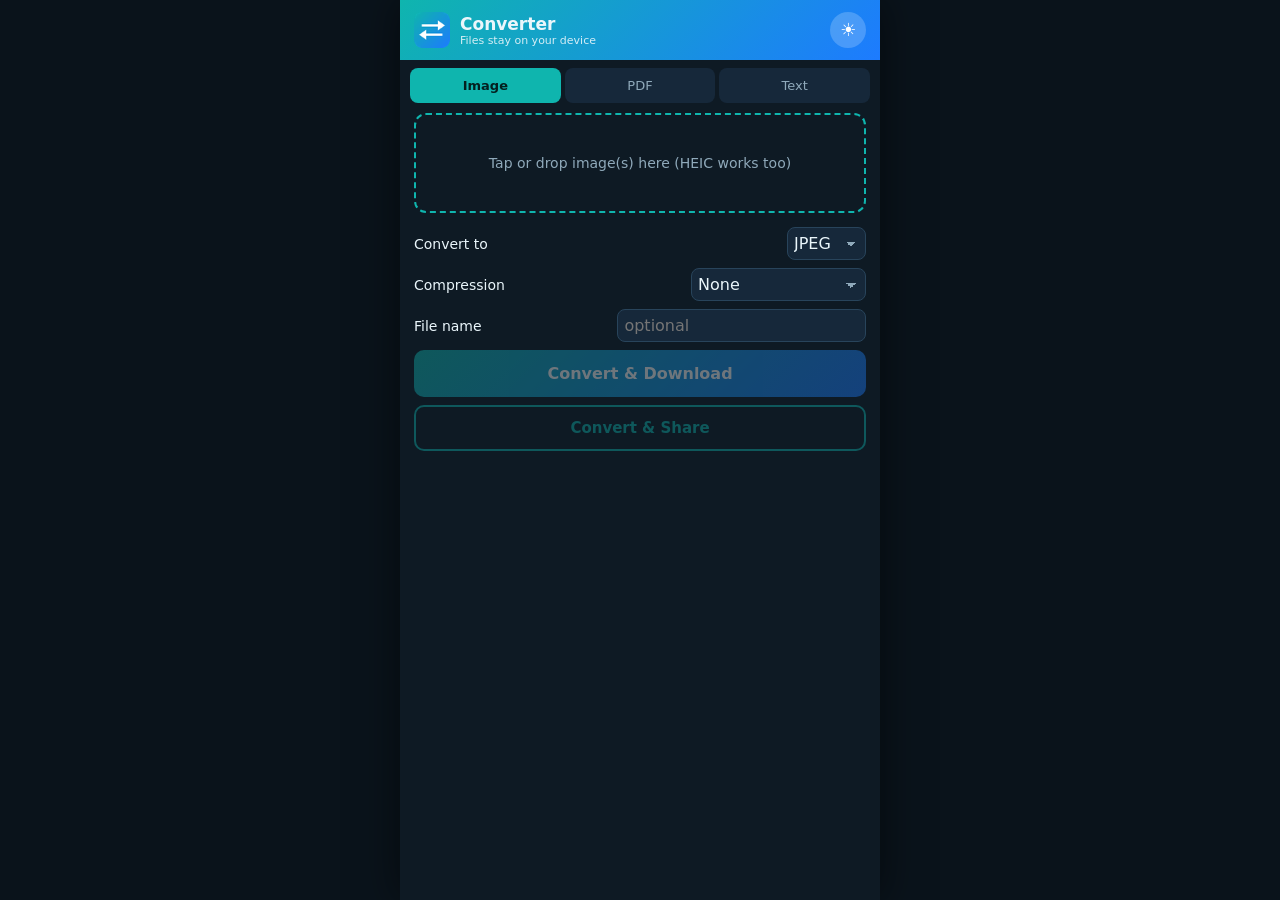
==== index.html @ 8bd6b9fa "Unpack Converter site" ====
<!doctype html>
<html><head><meta charset="utf-8"><meta name="viewport" content="width=device-width,initial-scale=1,viewport-fit=cover"><meta name="theme-color" content="#0fb5ae"><link rel="manifest" href="manifest.webmanifest"><link rel="apple-touch-icon" href="icons/apple-touch-icon.png"><meta name="apple-mobile-web-app-capable" content="yes"><meta name="apple-mobile-web-app-title" content="Converter"><meta name="apple-mobile-web-app-status-bar-style" content="black-translucent"><link rel="stylesheet" href="style.css?v=4"><title>Converter</title></head>
<body>
<header><img src="icons/icon48.png" alt=""><div><h1>Converter</h1><p>Files stay on your device</p></div><button id="theme" type="button" aria-label="Toggle dark or light theme">☀</button></header>
<nav id="tabs">
  <button data-mode="img" class="active">Image</button>
  <button data-mode="pdf2txt">PDF</button>
  <button data-mode="txt2pdf">Text</button>
</nav>
<main>
  <label id="drop" for="file"><span id="dropText">Click or drop image(s) here</span><input type="file" id="file" hidden></label>
  <div id="files"></div>
  <div id="editor" class="hide"><div class="row" id="edtools"><button type="button" id="rotL">⟲ Rotate</button><button type="button" id="rotR">Rotate ⟳</button><button type="button" id="cropReset">Reset crop</button></div>
    <div id="stage"><div id="wrap"><canvas id="prev"></canvas><div id="cropbox"></div></div></div><div id="edhint">Drag on the picture to crop (one image only).</div></div>
  <div id="opt" class="row"><label for="fmt">Convert to</label>
    <select id="fmt"><option value="application/pdf">PDF</option><option value="image/jpeg" selected>JPEG</option><option value="image/png">PNG</option><option value="image/webp">WebP</option></select></div>
  <div id="popt" class="row hide"><label for="pfmt">Convert to</label>
    <select id="pfmt"><option value="text" selected>Text</option><option value="pdfc">PDF (compressed)</option><option value="image/jpeg">JPEG</option><option value="image/png">PNG</option><option value="image/webp">WebP</option></select></div>
  <div id="topt" class="row hide"><label for="tfmt">Convert to</label>
    <select id="tfmt"><option value="pdf" selected>PDF</option><option value="image/jpeg">JPEG</option><option value="image/png">PNG</option><option value="image/webp">WebP</option></select></div>
  <div id="copt" class="row"><label for="comp">Compression</label>
    <select id="comp"><option value="none" selected>None</option><option value="medium">Medium (smaller)</option><option value="strong">Strong (smallest)</option></select></div>
  <div class="row"><label for="outname">File name</label><input id="outname" type="text" placeholder="optional" autocomplete="off"></div>
  <textarea id="text" placeholder="Type or paste text here, or choose a .txt file above"></textarea>
  <button id="go" disabled>Convert &amp; Download</button>
  <button id="share" type="button" class="sec" disabled>Convert &amp; Share</button>
  <button id="shareNow" type="button" class="sec hide">Tap to share</button>
  <div id="status"></div>
</main>
<script src="lib/heic2any.min.js?v=4"></script>
<script src="lib/pdf.min.js?v=4"></script>
<script src="lib/jspdf.umd.min.js?v=4"></script>
<script src="app.js?v=4"></script>
<script>if('serviceWorker' in navigator)navigator.serviceWorker.register('sw.js',{updateViaCache:'none'});</script>
</body></html>
---- style.css ----
:root{--a:#0fb5ae;--a2:#1d7bff;--bg:#0e1a24;--card:#16283a;--tx:#eaf6fb;--mut:#8fa9ba;--bd:#28445b}
[data-theme=light]{--bg:#f1f8fa;--card:#ffffff;--tx:#0e1a24;--mut:#4f6b7a;--bd:#bcd3dc}
[data-theme=light] html,html[data-theme=light]{background:#dfeef2}
*{box-sizing:border-box}
body{margin:0 auto;max-width:480px;min-height:100vh;background:var(--bg);color:var(--tx);font:14px system-ui,sans-serif}
header{padding-top:max(12px,env(safe-area-inset-top))!important;display:flex;gap:10px;align-items:center;padding:12px 14px;background:linear-gradient(135deg,var(--a),var(--a2))}
header img{width:32px;height:32px;border-radius:8px}
h1{margin:0;font-size:17px}header p{margin:0;font-size:11px;opacity:.9}
nav{display:grid;grid-template-columns:repeat(3,1fr);gap:4px;padding:8px 10px 0}
nav button{background:var(--card);color:var(--mut);border:0;border-radius:8px;padding:7px 2px;font-size:11px;cursor:pointer}
nav button.active{background:var(--a);color:#04201f;font-weight:700}
main{padding:10px 14px 14px}
#drop{display:flex;align-items:center;justify-content:center;height:70px;border:2px dashed var(--a);border-radius:12px;color:var(--mut);cursor:pointer;text-align:center;padding:6px}
#drop.over{background:var(--card);color:var(--tx)}
#files{font-size:12px;color:var(--mut);margin:6px 0;max-height:70px;overflow:auto}
.row{display:flex;align-items:center;justify-content:space-between;margin:8px 0}
select,textarea,input[type=text]{font-size:16px;background:var(--card);color:var(--tx);border:1px solid var(--bd);border-radius:8px;padding:6px}
textarea{width:100%;height:90px;resize:vertical;margin-bottom:8px}
#go{width:100%;padding:10px;border:0;border-radius:10px;background:linear-gradient(135deg,var(--a),var(--a2));color:#fff;font-weight:700;font-size:14px;cursor:pointer}
#go:disabled{opacity:.4;cursor:default}
#status{margin-top:8px;font-size:12px;min-height:16px;color:var(--a)}
#status.err{color:#ff7a7a}
.hide{display:none!important}

input[type=text]{width:55%}

html{background:#0a131b}
body{box-shadow:0 0 40px #0008}
body{padding-bottom:env(safe-area-inset-bottom)}
header img{width:36px;height:36px}
nav button{padding:10px 2px;font-size:13px}
#go{padding:14px;font-size:16px}
#drop{height:100px}

#theme{margin-left:auto;background:#ffffff33;border:0;border-radius:50%;width:36px;height:36px;font-size:18px;color:#fff;cursor:pointer}
.sec{width:100%;margin-top:8px;padding:12px;border:2px solid var(--a);border-radius:10px;background:transparent;color:var(--a);font-weight:700;font-size:15px;cursor:pointer}
.sec:disabled{opacity:.4;cursor:default}
#editor{margin:6px 0}
#edtools{gap:6px}
#edtools button{flex:1;background:var(--card);color:var(--tx);border:1px solid var(--bd);border-radius:8px;padding:8px 2px;font-size:13px;cursor:pointer}
#stage{display:flex;justify-content:center;background:var(--card);border-radius:10px;padding:6px}
#prev{max-width:100%;touch-action:none;cursor:crosshair}
#edhint{font-size:11px;color:var(--mut);margin-top:4px}

button,select,input,textarea{-webkit-appearance:none;appearance:none;font-family:inherit}
select{padding-right:26px;background-image:linear-gradient(45deg,transparent 50%,var(--mut) 50%),linear-gradient(135deg,var(--mut) 50%,transparent 50%);background-position:calc(100% - 14px) 55%,calc(100% - 9px) 55%;background-size:5px 5px,5px 5px;background-repeat:no-repeat}
#theme{display:flex;align-items:center;justify-content:center;flex:none;padding:0;line-height:1}
.sec{display:block;-webkit-text-fill-color:var(--a)}
.sec:disabled{-webkit-text-fill-color:var(--a)}
#go{display:block}
html{-webkit-text-size-adjust:100%}

#wrap{position:relative;display:inline-block;line-height:0}
#cropbox{position:absolute;display:none;pointer-events:none;border:2px solid #0fb5ae;box-shadow:0 0 0 9999px rgba(0,0,0,.55);box-sizing:border-box}
#stage{overflow:hidden}
#prev{display:block;-webkit-user-select:none;user-select:none;-webkit-touch-callout:none}
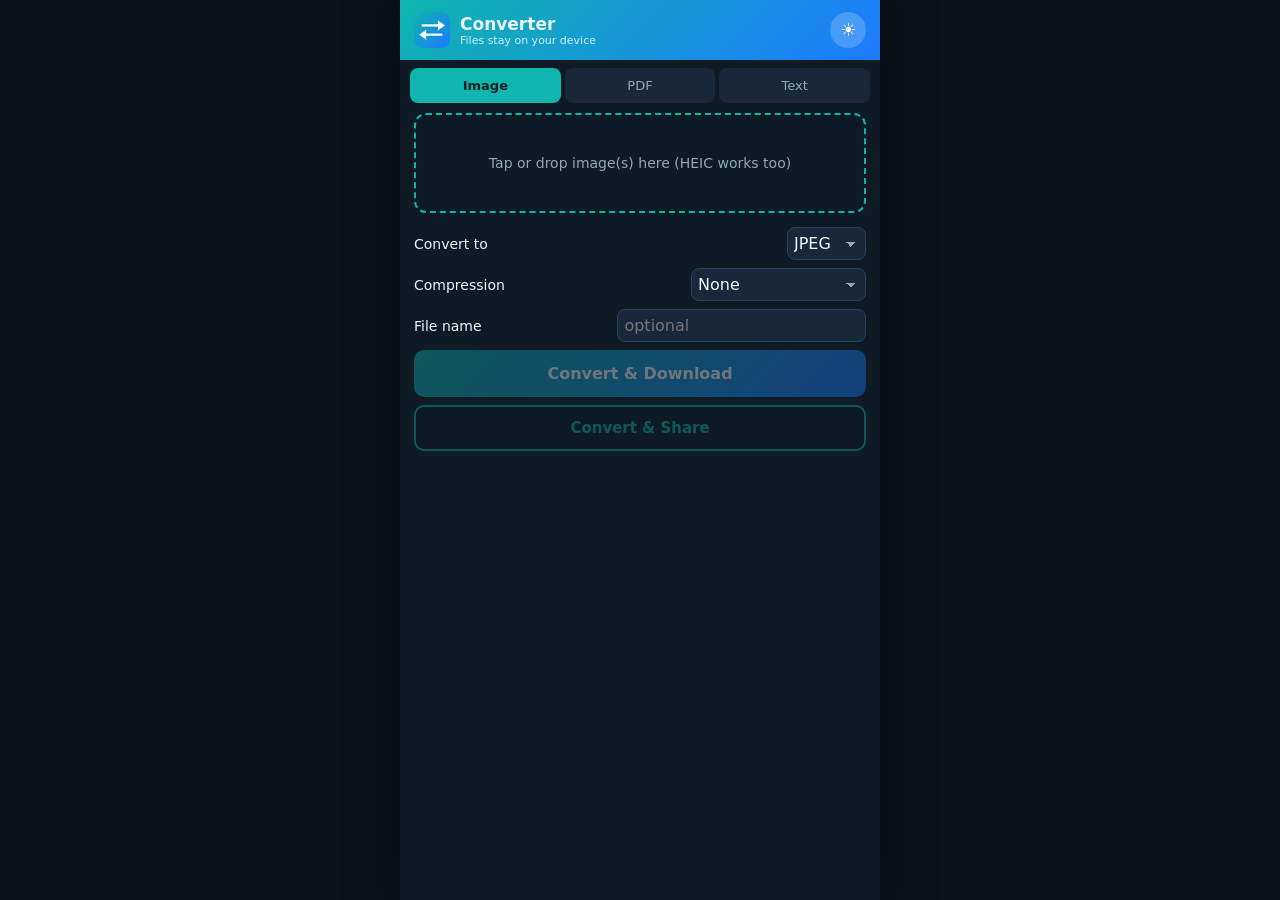
==== commit 6dd34edb: "Unpack Converter site" ====
--- a/index.html
+++ b/index.html
@@ -1,5 +1,5 @@
 <!doctype html>
-<html><head><meta charset="utf-8"><meta name="viewport" content="width=device-width,initial-scale=1,viewport-fit=cover"><meta name="theme-color" content="#0fb5ae"><link rel="manifest" href="manifest.webmanifest"><link rel="apple-touch-icon" href="icons/apple-touch-icon.png"><meta name="apple-mobile-web-app-capable" content="yes"><meta name="apple-mobile-web-app-title" content="Converter"><meta name="apple-mobile-web-app-status-bar-style" content="black-translucent"><link rel="stylesheet" href="style.css?v=4"><title>Converter</title></head>
+<html><head><meta charset="utf-8"><meta name="viewport" content="width=device-width,initial-scale=1,viewport-fit=cover"><meta name="theme-color" content="#0fb5ae"><link rel="manifest" href="manifest.webmanifest"><link rel="apple-touch-icon" href="icons/apple-touch-icon.png"><meta name="apple-mobile-web-app-capable" content="yes"><meta name="apple-mobile-web-app-title" content="Converter"><meta name="apple-mobile-web-app-status-bar-style" content="black-translucent"><link rel="stylesheet" href="style.css?v=5"><title>Converter</title></head>
 <body>
 <header><img src="icons/icon48.png" alt=""><div><h1>Converter</h1><p>Files stay on your device</p></div><button id="theme" type="button" aria-label="Toggle dark or light theme">☀</button></header>
 <nav id="tabs">
@@ -27,9 +27,9 @@
   <button id="shareNow" type="button" class="sec hide">Tap to share</button>
   <div id="status"></div>
 </main>
-<script src="lib/heic2any.min.js?v=4"></script>
-<script src="lib/pdf.min.js?v=4"></script>
-<script src="lib/jspdf.umd.min.js?v=4"></script>
-<script src="app.js?v=4"></script>
+<script src="lib/heic2any.min.js?v=5"></script>
+<script src="lib/pdf.min.js?v=5"></script>
+<script src="lib/jspdf.umd.min.js?v=5"></script>
+<script src="app.js?v=5"></script>
 <script>if('serviceWorker' in navigator)navigator.serviceWorker.register('sw.js',{updateViaCache:'none'});</script>
 </body></html>
--- a/style.css
+++ b/style.css
@@ -54,3 +54,9 @@
 #cropbox{position:absolute;display:none;pointer-events:none;border:2px solid #0fb5ae;box-shadow:0 0 0 9999px rgba(0,0,0,.55);box-sizing:border-box}
 #stage{overflow:hidden}
 #prev{display:block;-webkit-user-select:none;user-select:none;-webkit-touch-callout:none}
+
+html{overscroll-behavior-y:none;height:100%}
+body{min-height:100vh;min-height:100dvh}
+header{position:-webkit-sticky;position:sticky;top:0;z-index:10;background:linear-gradient(135deg,#0fb5ae,#1d7bff);-webkit-backdrop-filter:none;backdrop-filter:none}
+html,body{overflow:hidden}
+body{position:fixed;top:0;bottom:0;left:0;right:0;min-height:0;overflow-y:auto;overflow-x:hidden;-webkit-overflow-scrolling:touch;overscroll-behavior:none}
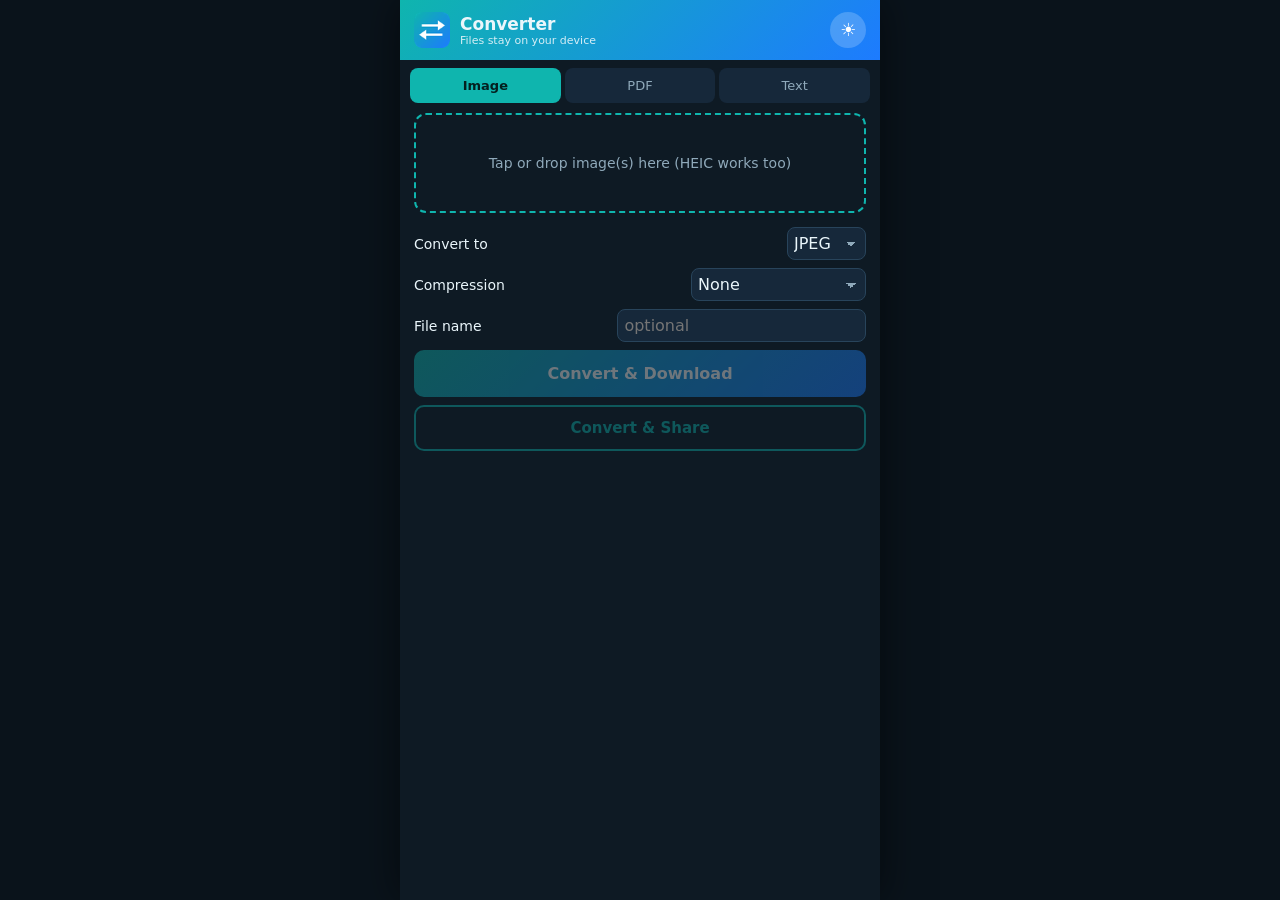
==== commit d04de65b: "Unpack Converter site" ====
--- a/index.html
+++ b/index.html
@@ -1,5 +1,5 @@
 <!doctype html>
-<html><head><meta charset="utf-8"><meta name="viewport" content="width=device-width,initial-scale=1,viewport-fit=cover"><meta name="theme-color" content="#0fb5ae"><link rel="manifest" href="manifest.webmanifest"><link rel="apple-touch-icon" href="icons/apple-touch-icon.png"><meta name="apple-mobile-web-app-capable" content="yes"><meta name="apple-mobile-web-app-title" content="Converter"><meta name="apple-mobile-web-app-status-bar-style" content="black-translucent"><link rel="stylesheet" href="style.css?v=5"><title>Converter</title></head>
+<html><head><meta charset="utf-8"><meta name="viewport" content="width=device-width,initial-scale=1"><meta name="theme-color" content="#0fb5ae"><link rel="manifest" href="manifest.webmanifest"><link rel="apple-touch-icon" href="icons/apple-touch-icon.png"><meta name="apple-mobile-web-app-capable" content="yes"><meta name="apple-mobile-web-app-title" content="Converter"><meta name="apple-mobile-web-app-status-bar-style" content="black"><link rel="stylesheet" href="style.css?v=6"><title>Converter</title></head>
 <body>
 <header><img src="icons/icon48.png" alt=""><div><h1>Converter</h1><p>Files stay on your device</p></div><button id="theme" type="button" aria-label="Toggle dark or light theme">☀</button></header>
 <nav id="tabs">
@@ -27,9 +27,9 @@
   <button id="shareNow" type="button" class="sec hide">Tap to share</button>
   <div id="status"></div>
 </main>
-<script src="lib/heic2any.min.js?v=5"></script>
-<script src="lib/pdf.min.js?v=5"></script>
-<script src="lib/jspdf.umd.min.js?v=5"></script>
-<script src="app.js?v=5"></script>
+<script src="lib/heic2any.min.js?v=6"></script>
+<script src="lib/pdf.min.js?v=6"></script>
+<script src="lib/jspdf.umd.min.js?v=6"></script>
+<script src="app.js?v=6"></script>
 <script>if('serviceWorker' in navigator)navigator.serviceWorker.register('sw.js',{updateViaCache:'none'});</script>
 </body></html>
--- a/style.css
+++ b/style.css
@@ -55,8 +55,4 @@
 #stage{overflow:hidden}
 #prev{display:block;-webkit-user-select:none;user-select:none;-webkit-touch-callout:none}
 
-html{overscroll-behavior-y:none;height:100%}
-body{min-height:100vh;min-height:100dvh}
-header{position:-webkit-sticky;position:sticky;top:0;z-index:10;background:linear-gradient(135deg,#0fb5ae,#1d7bff);-webkit-backdrop-filter:none;backdrop-filter:none}
-html,body{overflow:hidden}
-body{position:fixed;top:0;bottom:0;left:0;right:0;min-height:0;overflow-y:auto;overflow-x:hidden;-webkit-overflow-scrolling:touch;overscroll-behavior:none}
+html{overscroll-behavior-y:none}
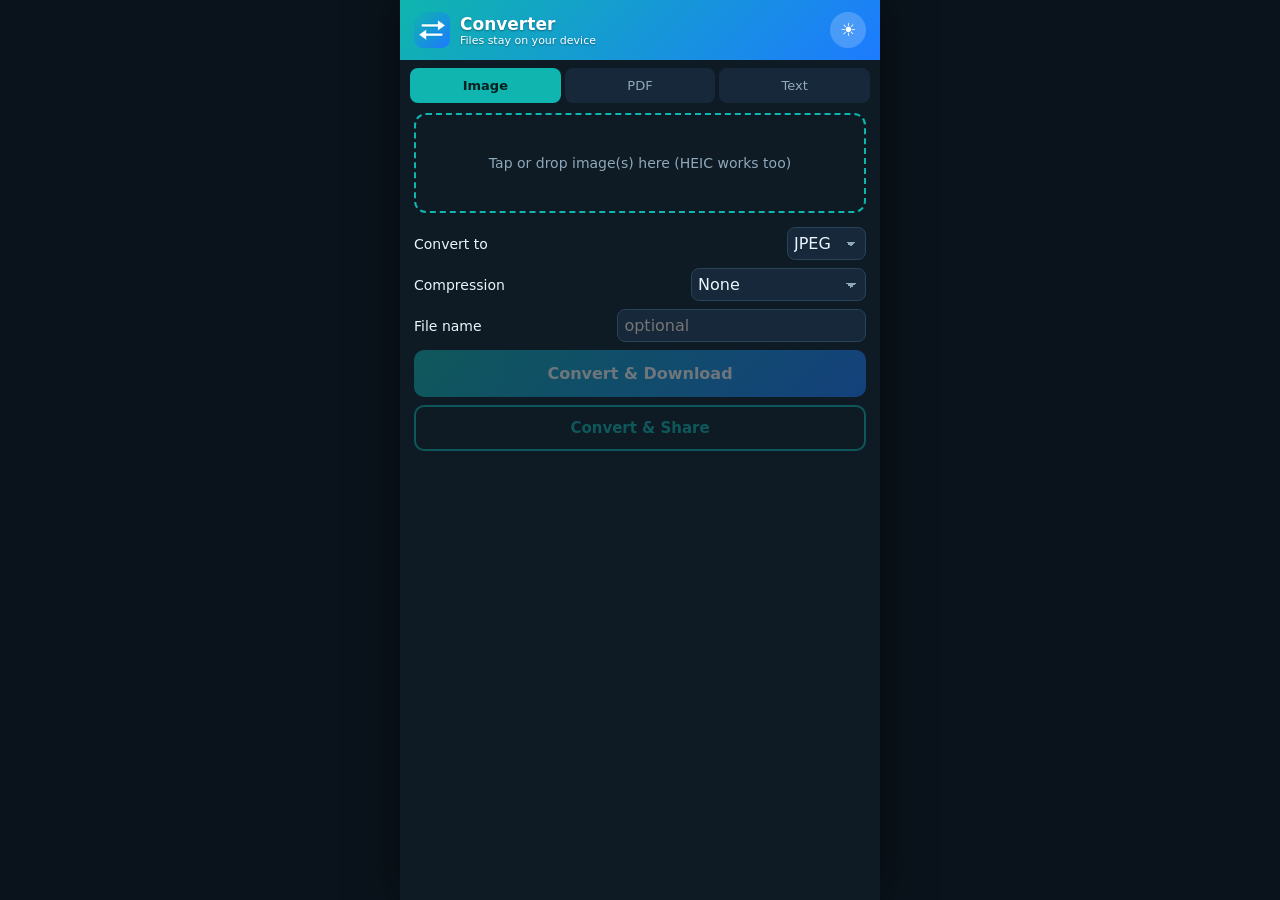
==== commit 4e10faa8: "Unpack Converter site" ====
--- a/index.html
+++ b/index.html
@@ -1,5 +1,5 @@
 <!doctype html>
-<html><head><meta charset="utf-8"><meta name="viewport" content="width=device-width,initial-scale=1"><meta name="theme-color" content="#0fb5ae"><link rel="manifest" href="manifest.webmanifest"><link rel="apple-touch-icon" href="icons/apple-touch-icon.png"><meta name="apple-mobile-web-app-capable" content="yes"><meta name="apple-mobile-web-app-title" content="Converter"><meta name="apple-mobile-web-app-status-bar-style" content="black"><link rel="stylesheet" href="style.css?v=6"><title>Converter</title></head>
+<html><head><meta charset="utf-8"><meta name="viewport" content="width=device-width,initial-scale=1"><meta name="theme-color" content="#0fb5ae"><link rel="manifest" href="manifest.webmanifest"><link rel="apple-touch-icon" href="icons/apple-touch-icon.png"><meta name="apple-mobile-web-app-capable" content="yes"><meta name="apple-mobile-web-app-title" content="Converter"><meta name="apple-mobile-web-app-status-bar-style" content="black"><link rel="stylesheet" href="style.css?v=7"><title>Converter</title></head>
 <body>
 <header><img src="icons/icon48.png" alt=""><div><h1>Converter</h1><p>Files stay on your device</p></div><button id="theme" type="button" aria-label="Toggle dark or light theme">☀</button></header>
 <nav id="tabs">
@@ -27,9 +27,9 @@
   <button id="shareNow" type="button" class="sec hide">Tap to share</button>
   <div id="status"></div>
 </main>
-<script src="lib/heic2any.min.js?v=6"></script>
-<script src="lib/pdf.min.js?v=6"></script>
-<script src="lib/jspdf.umd.min.js?v=6"></script>
-<script src="app.js?v=6"></script>
+<script src="lib/heic2any.min.js?v=7"></script>
+<script src="lib/pdf.min.js?v=7"></script>
+<script src="lib/jspdf.umd.min.js?v=7"></script>
+<script src="app.js?v=7"></script>
 <script>if('serviceWorker' in navigator)navigator.serviceWorker.register('sw.js',{updateViaCache:'none'});</script>
 </body></html>
--- a/style.css
+++ b/style.css
@@ -56,3 +56,5 @@
 #prev{display:block;-webkit-user-select:none;user-select:none;-webkit-touch-callout:none}
 
 html{overscroll-behavior-y:none}
+
+header h1,header p{color:#fff;opacity:1;text-shadow:0 1px 2px rgba(0,30,50,.45)}header h1{font-weight:800}
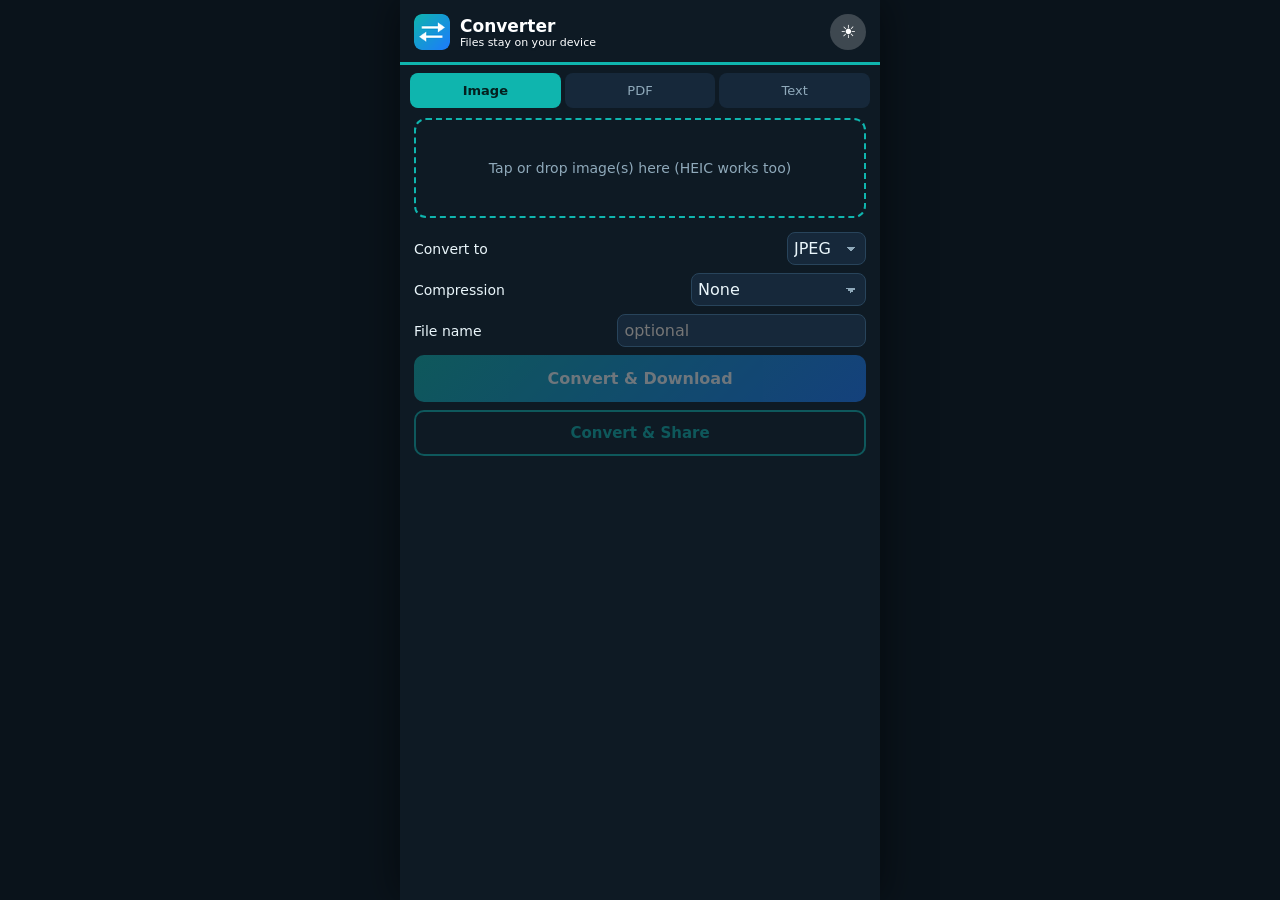
==== commit 999e8aeb: "Unpack Converter site" ====
--- a/index.html
+++ b/index.html
@@ -1,5 +1,5 @@
 <!doctype html>
-<html><head><meta charset="utf-8"><meta name="viewport" content="width=device-width,initial-scale=1"><meta name="theme-color" content="#0fb5ae"><link rel="manifest" href="manifest.webmanifest"><link rel="apple-touch-icon" href="icons/apple-touch-icon.png"><meta name="apple-mobile-web-app-capable" content="yes"><meta name="apple-mobile-web-app-title" content="Converter"><meta name="apple-mobile-web-app-status-bar-style" content="black"><link rel="stylesheet" href="style.css?v=7"><title>Converter</title></head>
+<html><head><meta charset="utf-8"><meta name="viewport" content="width=device-width,initial-scale=1,viewport-fit=cover"><meta name="theme-color" content="#0e1a24"><link rel="manifest" href="manifest.webmanifest"><link rel="apple-touch-icon" href="icons/apple-touch-icon.png"><meta name="apple-mobile-web-app-capable" content="yes"><meta name="apple-mobile-web-app-title" content="Converter"><meta name="apple-mobile-web-app-status-bar-style" content="black"><link rel="stylesheet" href="style.css?v=8"><title>Converter</title></head>
 <body>
 <header><img src="icons/icon48.png" alt=""><div><h1>Converter</h1><p>Files stay on your device</p></div><button id="theme" type="button" aria-label="Toggle dark or light theme">☀</button></header>
 <nav id="tabs">
@@ -27,9 +27,9 @@
   <button id="shareNow" type="button" class="sec hide">Tap to share</button>
   <div id="status"></div>
 </main>
-<script src="lib/heic2any.min.js?v=7"></script>
-<script src="lib/pdf.min.js?v=7"></script>
-<script src="lib/jspdf.umd.min.js?v=7"></script>
-<script src="app.js?v=7"></script>
+<script src="lib/heic2any.min.js?v=8"></script>
+<script src="lib/pdf.min.js?v=8"></script>
+<script src="lib/jspdf.umd.min.js?v=8"></script>
+<script src="app.js?v=8"></script>
 <script>if('serviceWorker' in navigator)navigator.serviceWorker.register('sw.js',{updateViaCache:'none'});</script>
 </body></html>
--- a/style.css
+++ b/style.css
@@ -3,7 +3,7 @@
 [data-theme=light] html,html[data-theme=light]{background:#dfeef2}
 *{box-sizing:border-box}
 body{margin:0 auto;max-width:480px;min-height:100vh;background:var(--bg);color:var(--tx);font:14px system-ui,sans-serif}
-header{padding-top:max(12px,env(safe-area-inset-top))!important;display:flex;gap:10px;align-items:center;padding:12px 14px;background:linear-gradient(135deg,var(--a),var(--a2))}
+header{display:flex;gap:10px;align-items:center;padding:calc(env(safe-area-inset-top) + 14px) 14px 12px;background:#0e1a24;border-bottom:3px solid var(--a)}
 header img{width:32px;height:32px;border-radius:8px}
 h1{margin:0;font-size:17px}header p{margin:0;font-size:11px;opacity:.9}
 nav{display:grid;grid-template-columns:repeat(3,1fr);gap:4px;padding:8px 10px 0}
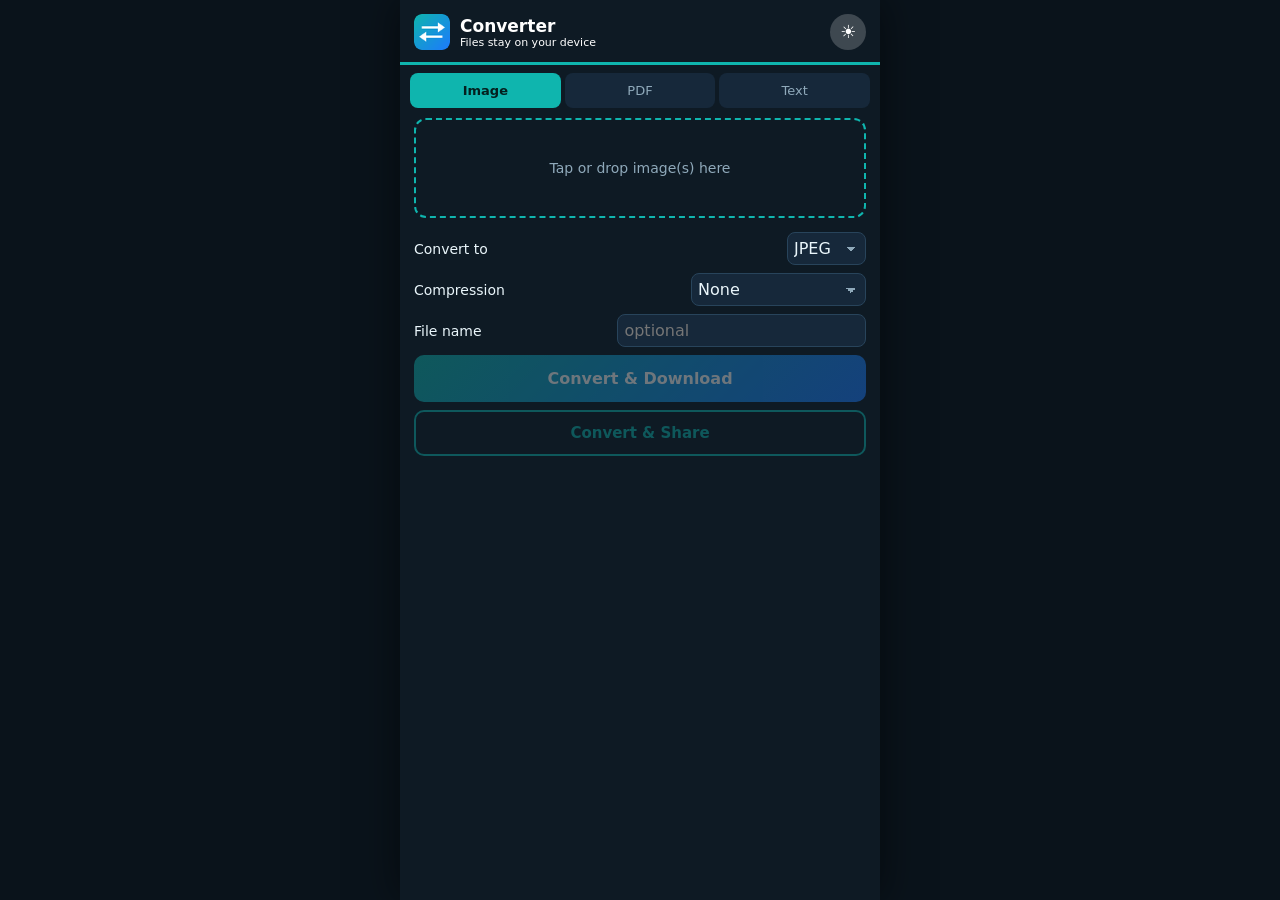
==== commit dae02165: "Unpack Converter site" ====
--- a/index.html
+++ b/index.html
@@ -1,5 +1,5 @@
 <!doctype html>
-<html><head><meta charset="utf-8"><meta name="viewport" content="width=device-width,initial-scale=1,viewport-fit=cover"><meta name="theme-color" content="#0e1a24"><link rel="manifest" href="manifest.webmanifest"><link rel="apple-touch-icon" href="icons/apple-touch-icon.png"><meta name="apple-mobile-web-app-capable" content="yes"><meta name="apple-mobile-web-app-title" content="Converter"><meta name="apple-mobile-web-app-status-bar-style" content="black"><link rel="stylesheet" href="style.css?v=8"><title>Converter</title></head>
+<html><head><meta charset="utf-8"><meta name="viewport" content="width=device-width,initial-scale=1,viewport-fit=cover"><meta name="theme-color" content="#0e1a24"><link rel="manifest" href="manifest.webmanifest"><link rel="apple-touch-icon" href="icons/apple-touch-icon.png"><meta name="apple-mobile-web-app-capable" content="yes"><meta name="apple-mobile-web-app-title" content="Converter"><meta name="apple-mobile-web-app-status-bar-style" content="black"><link rel="stylesheet" href="style.css?v=11"><title>Converter</title></head>
 <body>
 <header><img src="icons/icon48.png" alt=""><div><h1>Converter</h1><p>Files stay on your device</p></div><button id="theme" type="button" aria-label="Toggle dark or light theme">☀</button></header>
 <nav id="tabs">
@@ -27,9 +27,9 @@
   <button id="shareNow" type="button" class="sec hide">Tap to share</button>
   <div id="status"></div>
 </main>
-<script src="lib/heic2any.min.js?v=8"></script>
-<script src="lib/pdf.min.js?v=8"></script>
-<script src="lib/jspdf.umd.min.js?v=8"></script>
-<script src="app.js?v=8"></script>
+<script src="lib/heic2any.min.js?v=11"></script>
+<script src="lib/pdf.min.js?v=11"></script>
+<script src="lib/jspdf.umd.min.js?v=11"></script>
+<script src="app.js?v=11"></script>
 <script>if('serviceWorker' in navigator)navigator.serviceWorker.register('sw.js',{updateViaCache:'none'});</script>
 </body></html>
--- a/style.css
+++ b/style.css
@@ -55,6 +55,8 @@
 #stage{overflow:hidden}
 #prev{display:block;-webkit-user-select:none;user-select:none;-webkit-touch-callout:none}
 
-html{overscroll-behavior-y:none}
 
-header h1,header p{color:#fff;opacity:1;text-shadow:0 1px 2px rgba(0,30,50,.45)}header h1{font-weight:800}
+
+header h1,header p{color:#fff;opacity:1}header h1{font-weight:800}
+
+::-webkit-scrollbar{display:none;width:0;height:0}html{scrollbar-width:none}
